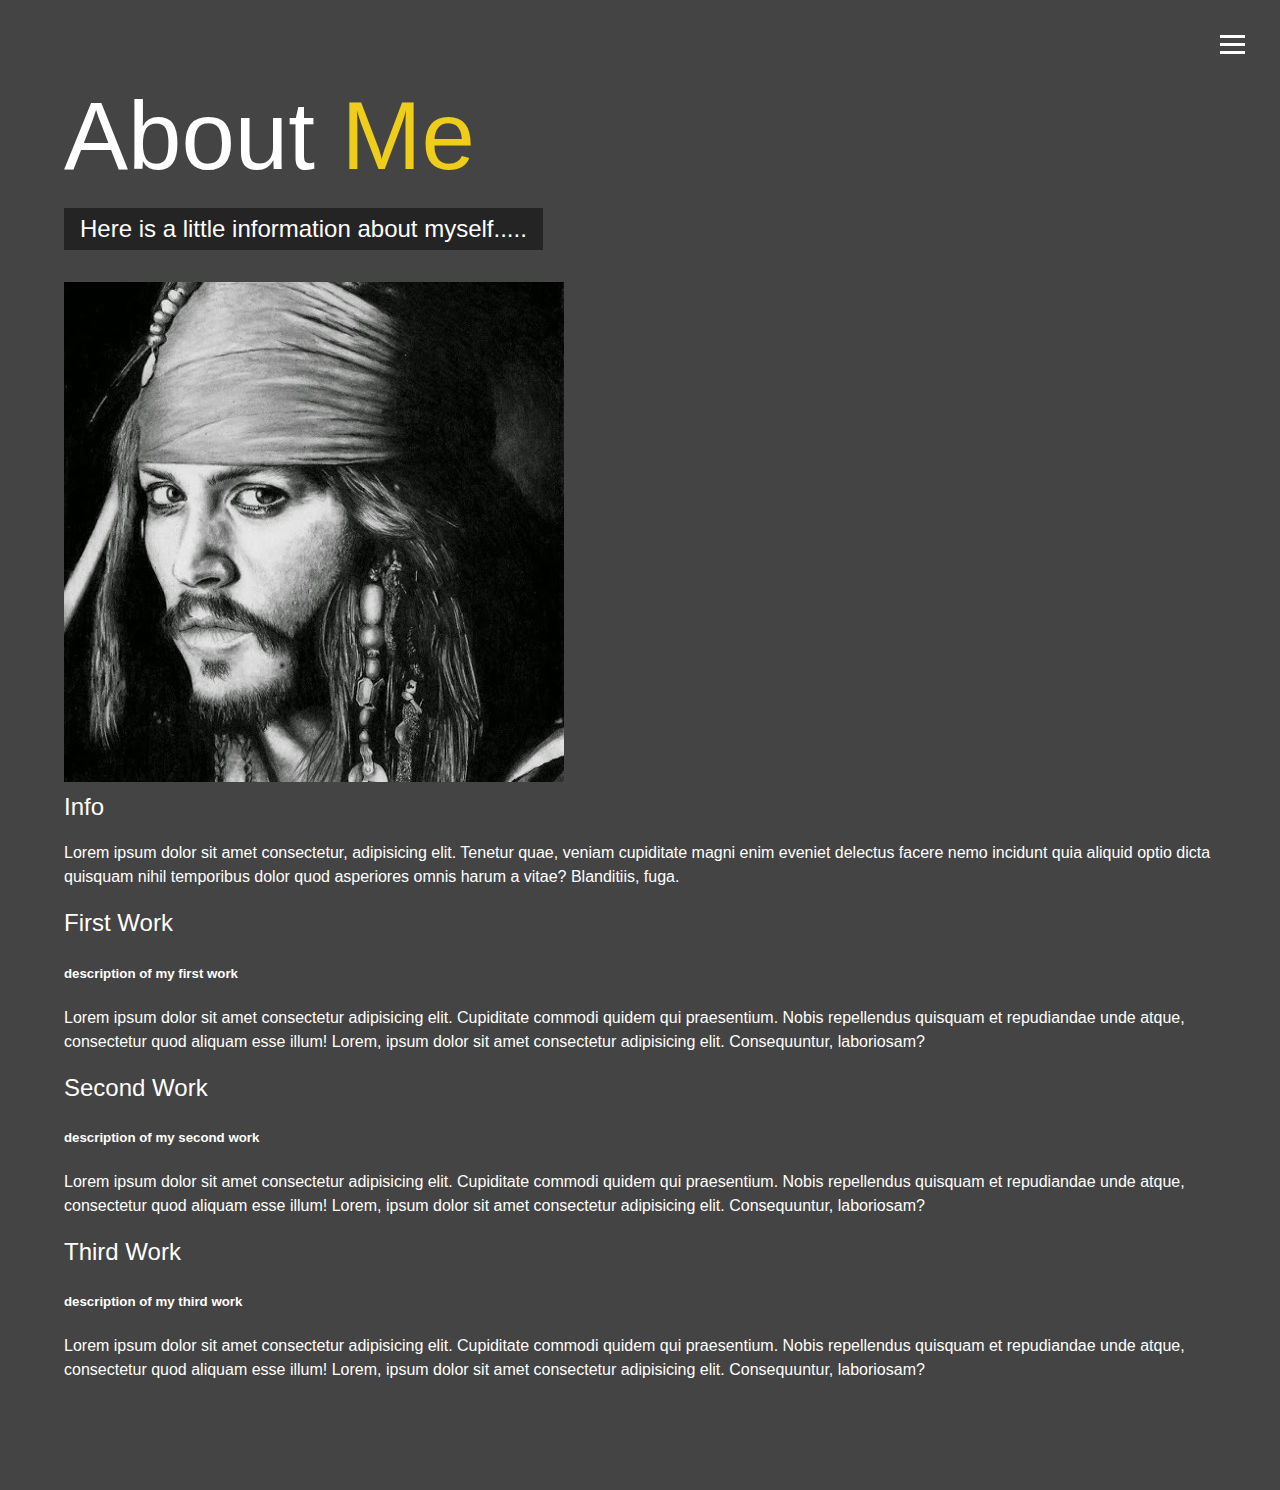
==== about.html @ e1806297 "creted new files for my work and publications" ====
<!DOCTYPE html>
<html lang="en">

<head>
    <meta charset="UTF-8">
    <meta name="viewport" content="width=device-width, initial-scale=1.0">
    <meta http-equiv="X-UA-Compatible" content="ie=edge">
    <link rel="stylesheet" href="https://use.fontawesome.com/releases/v5.2.0/css/all.css" integrity="sha384-hWVjflwFxL6sNzntih27bfxkr27PmbbK/iSvJ+a4+0owXq79v+lsFkW54bOGbiDQ"
        crossorigin="anonymous">
    <link rel="stylesheet" href="css/about.css">
    <link rel="stylesheet" href="css/menu.css">
    <link rel="stylesheet" href="css/main.css">
    <title>about me</title>
</head>


<body>
    <header>
        <div class="menu-btn">
            <div class="btn-line"></div>
            <div class="btn-line"></div>
            <div class="btn-line"></div>
        </div>

        <nav class="menu">
            <div class="menu-branding">
                <div class="potrait"></div>
            </div>
            <ul class="menu-nav">
                <li class="nav-item">
                    <a href="/" class="nav-link">
                        Home
                    </a>
                </li>
                <li class="nav-item current">
                    <a href="about.html" class="nav-link">
                        About Me
                    </a>
                </li>
                <li class="nav-item">
                    <a href="/work.html" class="nav-link">
                        My Work
                    </a>
                </li>
                <li class="nav-item">
                    <a href="/contact.html" class="nav-link">
                        Reach Me
                    </a>
                </li>
            </ul>
        </nav>
    </header>

    <main id="about">
        <h1 class="lg-heading">
            About
            <span class="text-secondary">Me</span>
        </h1>
        <h2 class="sm-heading">
            Here is a little information about myself.....
        </h2>
        <div class="info">
            <div class="about-img">
                <img src="img/vikki.jpg" alt="">
            </div>
            <div class="about-info">
                <h2>Info</h2>
                <p>Lorem ipsum dolor sit amet consectetur, adipisicing elit. Tenetur quae, veniam cupiditate magni enim
                    eveniet
                    delectus facere nemo incidunt quia aliquid optio dicta quisquam nihil temporibus dolor quod
                    asperiores
                    omnis harum a vitae? Blanditiis, fuga.</p>
            </div>
            <div class="work work-1">
                <h2>First Work</h2>
                <h5>description of my first work</h5>
                <p>Lorem ipsum dolor sit amet consectetur adipisicing elit. Cupiditate commodi quidem qui praesentium.
                    Nobis
                    repellendus quisquam et repudiandae unde atque, consectetur quod aliquam esse illum! Lorem, ipsum
                    dolor
                    sit amet consectetur adipisicing elit. Consequuntur, laboriosam?</p>
            </div>
            <div class="work work-2">
                <h2>Second Work</h2>
                <h5>description of my second work</h5>
                <p>Lorem ipsum dolor sit amet consectetur adipisicing elit. Cupiditate commodi quidem qui praesentium.
                    Nobis
                    repellendus quisquam et repudiandae unde atque, consectetur quod aliquam esse illum! Lorem, ipsum
                    dolor
                    sit amet consectetur adipisicing elit. Consequuntur, laboriosam?</p>
            </div>
            <div class="work work-3">
                <h2>Third Work</h2>
                <h5>description of my third work</h5>
                <p>Lorem ipsum dolor sit amet consectetur adipisicing elit. Cupiditate commodi quidem qui praesentium.
                    Nobis
                    repellendus quisquam et repudiandae unde atque, consectetur quod aliquam esse illum! Lorem, ipsum
                    dolor
                    sit amet consectetur adipisicing elit. Consequuntur, laboriosam?</p>
            </div>
        </div>
    </main>

    <footer>
        <div class="icons">
            <a class="media" href="#!">
                <i class="fab fa-twitter fa-2x"></i>
            </a>
            <a class="media" href="#!">
                <i class="fab fa-facebook fa-2x"></i>
            </a>
            <a class="media" href="#!">
                <i class="fab fa-linkedin fa-2x"></i>
            </a>
            <a class="media" href="#!">
                <i class="fab fa-github fa-2x"></i>
            </a>
        </div>
    </footer>

    <script src="js/main.js"></script>
</body>

</html>
---- css/about.css ----
body {
    background-color: rgb(26, 26, 26)
}
---- css/menu.css ----
* {
    box-sizing: border-box;
}

.menu-btn {
    position: absolute;
    top: 35px;
    right: 35px;
    cursor: pointer;
    z-index: 3;
    transition: 0.5s ease-out;
}

.menu-btn .btn-line {
    width: 25px;
    height: 3px;
    background: #fff;
    transition: 0.5s ease-out;
}

.menu-btn .btn-line:nth-child(2) {
    margin: 5px 0;
}

.close {
    transform: rotate(180deg);
}

/* line 1 to be rotated */

.close .btn-line:nth-child(1) {
    transform: rotate(45deg) translate(5px, 5px)
}

/* line 2 to be removed */

.close .btn-line:nth-child(2) {
    opacity: 0;
}

/* line 3 to be rotated */

.close .btn-line:nth-child(3) {
    transform: rotate(-45deg) translate(6px, -6px);
}

/* creating the menu overlay */

.menu {
    position: fixed;
    top: 0;
    width: 100%;
    opacity: 0.96;
    visibility: hidden;
}

.menu .show {
    visibility: visible;
}

.menu-branding,
.menu-nav {
    display: flex;
    flex-flow: column wrap;
    align-items: center;
    justify-content: center;
    float: left;
    width: 50%;
    height: 100vh;
    overflow: hidden;
}

.menu-nav {
    margin: 0;
    padding: 0;
    background: rgba(4, 4, 4);
    list-style: none;
    transform: translate3d(0, -100%, 0px);
    transition: all 0.5s ease-out;
}

.menu-nav.show,
.menu-branding.show {
    transform: translate3d(0, 0, 0px)
}

.menu-branding {
    background-color: rgba(1, 1, 1, 0.99);
    transform: translate3d(0, 100%, 0px);
    transition: all 0.5s ease-out;
}

.potrait {
    width: 250px;
    height: 250px;
    background: url('../img/vikki.jpg');
    border-radius: 50%;
    border: solid #eece1a 1px;
    background-size: cover;
    background-repeat: no-repeat;
}

.menu-nav .nav-item {
    text-transform: uppercase;
    margin: 0.4rem 0;
    font-size: 32px;
    padding: 0;
    text-decoration: none;
    transform: translate3d(450px, 0, 0px);
}

.menu-nav .nav-item:hover {
    transition: all 0.5s ease-out;
    margin-left: 2rem;
}

.nav-item:nth-child(1).show {
    transform: translate3d(0, 0, 0px);
    transition: all 0.5s ease-out;
}

.nav-item:nth-child(2).show {
    transform: translate3d(0, 0, 0px);
    transition: all 0.6s ease-out;
}

.nav-item:nth-child(3).show {
    transform: translate3d(0, 0, 0px);
    transition: all 0.7s ease-out;
}

.nav-item:nth-child(4).show {
    transform: translate3d(0, 0, 0px);
    transition: all 0.8s ease-out;
}

.nav-item.current>a {
    color: #eece1a;
}

/* media queries for menu items */

@media screen and (max-width: 600px) {
    .potrait {
        width: 150px;
        height: 150px;
        transition: all 0.5s ease-out;
    }
}

@media screen and (max-width: 399px) {
    .menu-branding,
    .menu-nav {
        width: 100%;
        height: 50vh;
    }
    .menu-branding {
        transform: translate3d(0, -100%, 0px);
    }
    .menu.show {
        transform: translate3d(0, 0, 0);
    }
    .menu-nav {
        transform: translate3d(0, 100%, 0px);
    }
}

@media screen and (max-width: 399px) {
    .menu-nav .nav-item {
        transition: all 0.5s ease-out;
        font-size: 16px;
    }
}
---- css/main.css ----
* {
    /* box-sizing: border-box; */
}

body {
    background-color: #444;
    color: #fff;
    height: 100%;
    margin: 0;
    font-family: 'Segoe UI', Tahoma, Geneva, Verdana, sans-serif;
    line-height: 1.5;
}

#home-body {
    background-image: url('../img/apple-computer-desk-374857.jpg');
    background-size: auto 100vh;
    background-repeat: no-repeat;
}

.overlay {
    position: absolute;
    top: 0;
    left: 0;
    width: 100%;
    height: 100vmax;
    background: rgba(6, 6, 6, 0.8);
    z-index: -1;
}

h1,
h2,
h3 {
    margin: 0;
    font-weight: 400;
}

.lg-heading {
    font-size: 6rem;
}

h2.sm-heading {
    margin-bottom: 2rem;
    padding: 0.2rem 1rem;
    background-color: rgba(4, 4, 4, 0.5);
    display: inline-block;
}

a {
    color: #fff;
    text-decoration: none;
}

header {
    position: fixed;
    /* this makes sure this is always in front */
    z-index: 2;
    width: 100%;
}

.text-secondary {
    color: #eece1a;
}

main {
    padding: 4rem;
    height: 100%;
}

.icons>a {
    margin-top: 1rem;
    padding: 0.5rem;
}

.icons a:hover {
    padding: 0.7rem;
    color: #eece1a;
    transition: all 0.5s ease-out;
}

.ml-25 {
    margin-right: 25%;
}

* #home {
    overflow: hidden;
}

#home h1 {
    margin-top: 20vh;
}

.hideItems {
    display: none;
}

/* media queries */

/* small screens */

@media screen and (max-width: 300px) {
    main {
        padding: 0.5rem;
        font-size: 0.5em;
    }
    #home h1 {
        margin-top: 15vh;
        font-size: 3rem;
    }
    #home h2 {
        margin-top: 5vh;
    }
}

/* tablets and small laptops */

@media screen and (max-width: 768px) {
    main {
        align-items: center;
        text-align: center;
    }
    main .lg-heading {
        line-height: 1;
    }
    .home .sm-heading {
        display: inline-block;
    }
}

/* media for background image */

@media screen and (min-width: 968px) {
    #home-body {
        background-size: 100vw auto;
        background-repeat: no-repeat;
    }
}
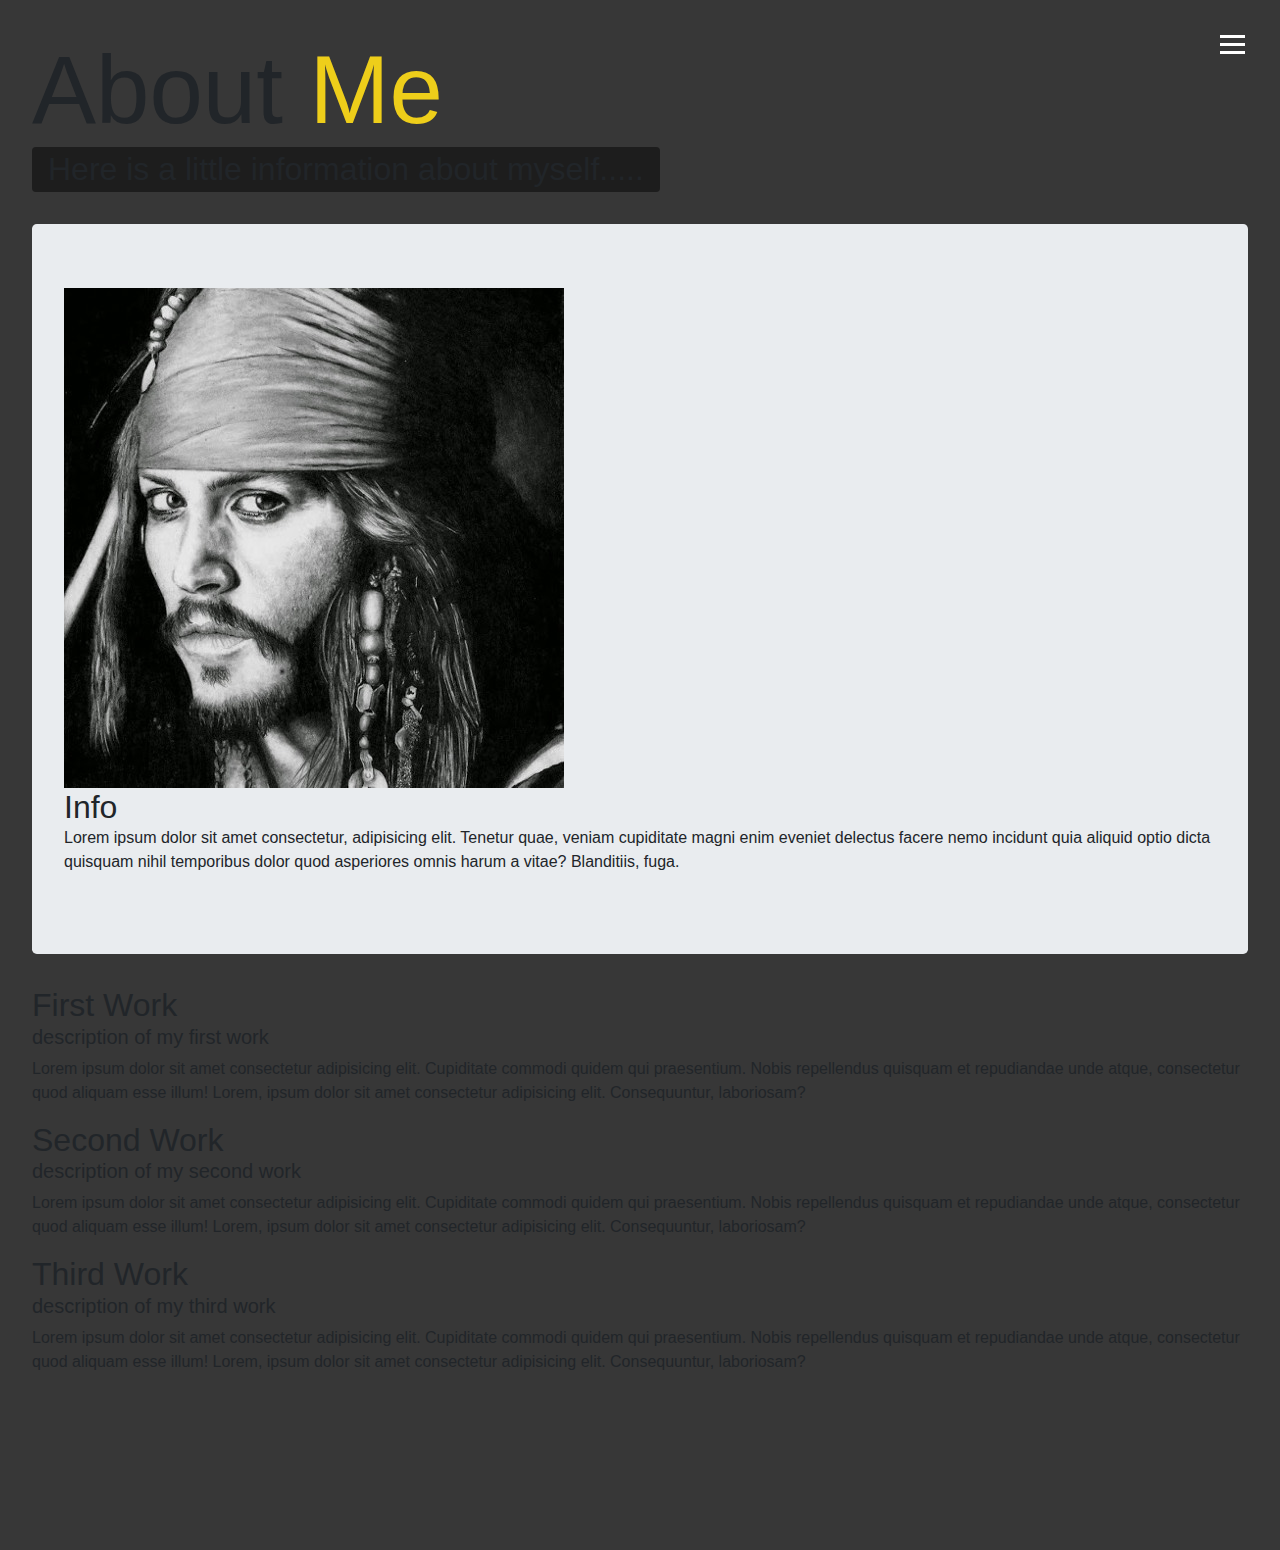
==== commit 9afeb8de: "Added all the categories that i will need to the project and it is ready to deploy to ghpages for no" ====
--- a/about.html
+++ b/about.html
@@ -7,9 +7,9 @@
     <meta http-equiv="X-UA-Compatible" content="ie=edge">
     <link rel="stylesheet" href="https://use.fontawesome.com/releases/v5.2.0/css/all.css" integrity="sha384-hWVjflwFxL6sNzntih27bfxkr27PmbbK/iSvJ+a4+0owXq79v+lsFkW54bOGbiDQ"
         crossorigin="anonymous">
+    <link rel="stylesheet" href="css/bootstrap.css">
     <link rel="stylesheet" href="css/about.css">
     <link rel="stylesheet" href="css/menu.css">
-    <link rel="stylesheet" href="css/main.css">
     <title>about me</title>
 </head>
 
@@ -39,12 +39,12 @@
                 </li>
                 <li class="nav-item">
                     <a href="/work.html" class="nav-link">
-                        My Work
+                        Publcations
                     </a>
                 </li>
                 <li class="nav-item">
                     <a href="/contact.html" class="nav-link">
-                        Reach Me
+                        Projects
                     </a>
                 </li>
             </ul>
@@ -54,22 +54,25 @@
     <main id="about">
         <h1 class="lg-heading">
             About
-            <span class="text-secondary">Me</span>
+            <span class="text-yellow">Me</span>
         </h1>
         <h2 class="sm-heading">
             Here is a little information about myself.....
         </h2>
         <div class="info">
-            <div class="about-img">
-                <img src="img/vikki.jpg" alt="">
-            </div>
-            <div class="about-info">
-                <h2>Info</h2>
-                <p>Lorem ipsum dolor sit amet consectetur, adipisicing elit. Tenetur quae, veniam cupiditate magni enim
-                    eveniet
-                    delectus facere nemo incidunt quia aliquid optio dicta quisquam nihil temporibus dolor quod
-                    asperiores
-                    omnis harum a vitae? Blanditiis, fuga.</p>
+            <div class="jumbotron">
+                <div class="about-img">
+                    <img src="img/vikki.jpg" alt="">
+                </div>
+                <div class="about-info">
+                    <h2>Info</h2>
+                    <p>Lorem ipsum dolor sit amet consectetur, adipisicing elit. Tenetur quae, veniam cupiditate magni
+                        enim
+                        eveniet
+                        delectus facere nemo incidunt quia aliquid optio dicta quisquam nihil temporibus dolor quod
+                        asperiores
+                        omnis harum a vitae? Blanditiis, fuga.</p>
+                </div>
             </div>
             <div class="work work-1">
                 <h2>First Work</h2>
--- a/css/about.css
+++ b/css/about.css
@@ -1,3 +1,36 @@
 body {
-    background-color: rgb(26, 26, 26)
-}+    background-color: rgba(20, 20, 20, 0.85) !important;
+}
+
+h1,
+h2,
+h3 {
+    margin: 0;
+    font-weight: 400;
+}
+
+.lg-heading {
+    font-size: 6rem;
+}
+
+h2.sm-heading {
+    margin-bottom: 2rem;
+    padding: 0.2rem 1rem;
+    background-color: rgba(4, 4, 4, 0.5);
+    display: inline-block;
+    border-radius: 4px;
+}
+
+main {
+    padding: 2rem;
+    height: 100%;
+}
+
+.text-yellow {
+    color: #eece1a;
+}
+
+.info {
+    display: grid;
+    grid-template-areas: 1fr 1fr;
+}
--- a/css/menu.css
+++ b/css/menu.css
@@ -11,11 +11,27 @@
     transition: 0.5s ease-out;
 }
 
+a {
+    color: #fff;
+    text-decoration: none;
+}
+
 .menu-btn .btn-line {
     width: 25px;
     height: 3px;
     background: #fff;
     transition: 0.5s ease-out;
+}
+
+.icons>a {
+    margin-top: 1rem;
+    padding: 0.5rem;
+}
+
+.icons a:hover {
+    padding: 0.7rem;
+    color: #eece1a;
+    transition: all 0.5s ease-out;
 }
 
 .menu-btn .btn-line:nth-child(2) {
@@ -149,17 +165,21 @@
 }
 
 @media screen and (max-width: 399px) {
+
     .menu-branding,
     .menu-nav {
         width: 100%;
         height: 50vh;
     }
+
     .menu-branding {
         transform: translate3d(0, -100%, 0px);
     }
+
     .menu.show {
         transform: translate3d(0, 0, 0);
     }
+
     .menu-nav {
         transform: translate3d(0, 100%, 0px);
     }
